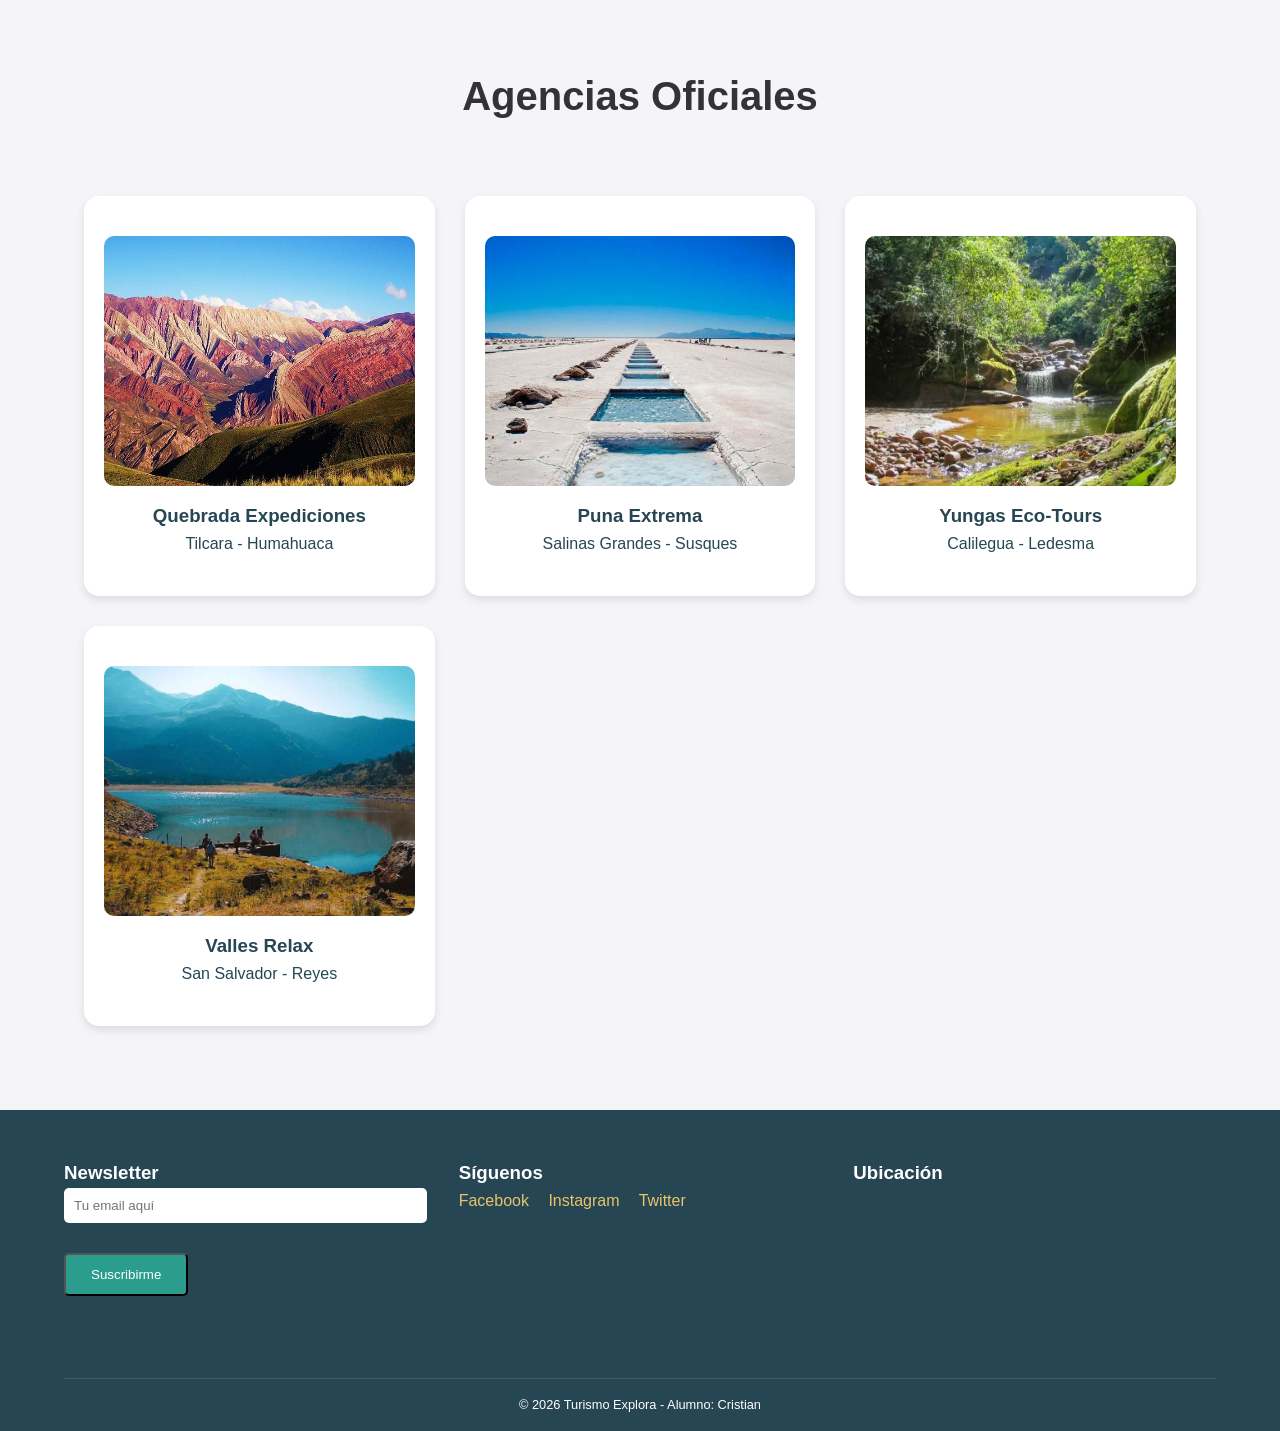
==== agencias.html @ 14d875d4 "se completo el punto 3" ====
<!DOCTYPE html>
<html lang="en">

<head>
    <meta charset="UTF-8">
    <meta name="viewport" content="width=device-width, initial-scale=1.0">
    <title>Agencias</title>
    <link rel="stylesheet" href="css/estilos.css">
</head>

<body>
    <main class="container">
        <h1 class="section-title">Agencias Oficiales</h1>
        <div class="agencias-grid">
            <div class="flip-card">
                <div class="flip-card-inner">
                    <div class="flip-card-front">
                        <img src="images/hornocal.jpg"
                            alt="Agencia Quebrada">
                        <h3>Quebrada Expediciones</h3>
                        <p>Tilcara - Humahuaca</p>
                    </div>
                    <div class="flip-card-back">
                        <h3>Más Información</h3>
                        <p>Expertos en trekking al Hornocal y caravanas de llamas en Tilcara.</p>
                        <div class="rating">
                            <input type="radio" id="star5-1" name="rating1" value="5"><label for="star5-1">★</label>
                            <input type="radio" id="star4-1" name="rating1" value="4"><label for="star4-1">★</label>
                            <input type="radio" id="star3-1" name="rating1" value="3"><label for="star3-1">★</label>
                            <input type="radio" id="star2-1" name="rating1" value="2"><label for="star2-1">★</label>
                            <input type="radio" id="star1-1" name="rating1" value="1"><label for="star1-1">★</label>
                        </div>
                        <button class="btn-primary">Reservar Ahora</button>
                    </div>
                </div>
            </div>

            <div class="flip-card">
                <div class="flip-card-inner">
                    <div class="flip-card-front">
                        <img src="images/salinas.webp"
                            alt="Agencia Puna">
                        <h3>Puna Extrema</h3>
                        <p>Salinas Grandes - Susques</p>
                    </div>
                    <div class="flip-card-back">
                        <h3>Más Información</h3>
                        <p>Travesías 4x4 por las Salinas y Safaris fotográficos en Casabindo.</p>
                        <div class="rating">
                            <input type="radio" id="star5-2" name="rating2" value="5"><label for="star5-2">★</label>
                            <input type="radio" id="star4-2" name="rating2" value="4"><label for="star4-2">★</label>
                            <input type="radio" id="star3-2" name="rating2" value="3"><label for="star3-2">★</label>
                            <input type="radio" id="star2-2" name="rating2" value="2"><label for="star2-2">★</label>
                            <input type="radio" id="star1-2" name="rating2" value="1"><label for="star1-2">★</label>
                        </div>
                        <button class="btn-primary">Reservar Ahora</button>
                    </div>
                </div>
            </div>

            <div class="flip-card">
                <div class="flip-card-inner">
                    <div class="flip-card-front">
                        <img src="images/parque-nacional-calilegua.webp"
                            alt="Agencia Yungas">
                        <h3>Yungas Eco-Tours</h3>
                        <p>Calilegua - Ledesma</p>
                    </div>
                    <div class="flip-card-back">
                        <h3>Más Información</h3>
                        <p>Observación de aves y trekking a las Termas del Jordán.</p>
                        <div class="rating">
                            <input type="radio" id="star5-3" name="rating3" value="5"><label for="star5-3">★</label>
                            <input type="radio" id="star4-3" name="rating3" value="4"><label for="star4-3">★</label>
                            <input type="radio" id="star3-3" name="rating3" value="3"><label for="star3-3">★</label>
                            <input type="radio" id="star2-3" name="rating3" value="2"><label for="star2-3">★</label>
                            <input type="radio" id="star1-3" name="rating3" value="1"><label for="star1-3">★</label>
                        </div>
                        <button class="btn-primary">Reservar Ahora</button>
                    </div>
                </div>
            </div>

            <div class="flip-card">
                <div class="flip-card-inner">
                    <div class="flip-card-front">
                        <img src="images/yala.jpg"
                            alt="Agencia Valles">
                        <h3>Valles Relax</h3>
                        <p>San Salvador - Reyes</p>
                    </div>
                    <div class="flip-card-back">
                        <h3>Más Información</h3>
                        <p>Circuitos de spa en Termas de Reyes y cabalgatas por los diques.</p>
                        <div class="rating">
                            <input type="radio" id="star5-4" name="rating4" value="5"><label for="star5-4">★</label>
                            <input type="radio" id="star4-4" name="rating4" value="4"><label for="star4-4">★</label>
                            <input type="radio" id="star3-4" name="rating4" value="3"><label for="star3-4">★</label>
                            <input type="radio" id="star2-4" name="rating4" value="2"><label for="star2-4">★</label>
                            <input type="radio" id="star1-4" name="rating4" value="1"><label for="star1-4">★</label>
                        </div>
                        <button class="btn-primary">Reservar Ahora</button>
                    </div>
                </div>
            </div>
        </div>
    </main>
    <footer class="main-footer">
        <div class="footer-container">
            <div class="footer-section">
                <h3>Newsletter</h3>
                <form class="newsletter-form">
                    <input type="email" placeholder="Tu email aquí" required>
                    <button type="submit" class="btn-primary">Suscribirme</button>
                </form>
            </div>

            <div class="footer-section">
                <h3>Síguenos</h3>
                <div class="social-links">
                    <a href="https://www.facebook.com/">Facebook</a>
                    <a href="https://www.instagram.com/">Instagram</a>
                    <a href="https://x.com/?lang=es">Twitter</a>
                </div>
            </div>

            <div class="footer-section">
                <h3>Ubicación</h3>
                <iframe width="100%" height="150" frameborder="0" scrolling="no" marginheight="0" marginwidth="0"
                    src="https://www.openstreetmap.org/export/embed.html?bbox=-65.31%2C-24.19%2C-65.29%2C-24.17&amp;layer=mapnik"></iframe>
            </div>
        </div>
        <div class="footer-bottom">
            <p>© 2026 Turismo Explora - Alumno: Cristian</p>
        </div>
    </footer>
</body>

</html>
---- css/estilos.css ----
/* 1. VARIABLES Y CONFIGURACIÓN BASE */
:root {
    --primary-color: #2a9d8f;
    --secondary-color: #264653;
    --accent-color: #e9c46a;
    --text-color: #333;
    --bg-color: #f4f4f9;
    --white: #ffffff;
    --transition: all 0.3s ease;
}

* {
    margin: 0;
    padding: 0;
    box-sizing: border-box;
}

body {
    font-family: 'Segoe UI', Tahoma, Geneva, Verdana, sans-serif;
    background-color: var(--bg-color);
    color: var(--text-color);
    line-height: 1.6;
    overflow-x: hidden;
}

/* 2. HEADER Y MEGA-MENÚ */
header {
    background-color: var(--secondary-color);
    padding: 1rem 5%;
    position: sticky;
    top: 0;
    z-index: 1000;
}

.navbar {
    display: flex;
    justify-content: space-between;
    align-items: center;
}

.logo h1 { color: var(--white); }
.logo span { color: var(--primary-color); }

.nav-links {
    display: flex;
    list-style: none;
}

.nav-links > li {
    padding: 1rem;
    position: relative;
}

.nav-links a {
    color: var(--white);
    text-decoration: none;
    font-weight: 500;
    transition: var(--transition);
}

/* Lógica del Mega-menú */
.megamenu {
    position: absolute;
    top: 100%;
    left: 50%;
    transform: translateX(-50%) translateY(20px);
    background: var(--white);
    display: grid;
    grid-template-columns: repeat(3, 200px);
    gap: 20px;
    padding: 20px;
    box-shadow: 0 10px 20px rgba(0,0,0,0.1);
    opacity: 0;
    visibility: hidden;
    transition: var(--transition);
    border-radius: 8px;
}

.has-megamenu:hover .megamenu {
    opacity: 1;
    visibility: visible;
    transform: translateX(-50%) translateY(0);
}

.menu-column h3 { color: var(--primary-color); margin-bottom: 10px; }
.menu-column ul { list-style: none; }
.menu-column a { color: var(--text-color); font-size: 0.9rem; }

/* 3. HERO SECTION */
.hero {
    position: relative;
    width: 100%;
    height: 80vh; 
    display: flex;
    align-items: center;
    justify-content: center;
    overflow: hidden;
}

.hero-video-container {
    position: absolute;
    top: 0;
    left: 0;
    width: 100%;
    height: 100%;
    z-index: -1;
    pointer-events: none;
}

.hero-video-container iframe {
    width: 100vw;
    height: 56.25vw; /* Relación 16:9 */
    min-height: 100vh;
    min-width: 177.77vh;
    position: absolute;
    top: 50%;
    left: 50%;
    transform: translate(-50%, -50%);
}

.hero-overlay {
    text-align: center;
    color: var(--white);
    background: rgba(0, 0, 0, 0.5);
    padding: 3rem;
    border-radius: 15px;
    backdrop-filter: blur(5px);
}

.animate-text {
    font-size: 3rem;
    animation: fadeInDown 1.5s ease;
}

@keyframes fadeInDown {
    from { opacity: 0; transform: translateY(-30px); }
    to { opacity: 1; transform: translateY(0); }
}

/* Botones */
.btn-primary {
    display: inline-block;
    background: var(--primary-color);
    color: white;
    padding: 12px 25px;
    text-decoration: none;
    border-radius: 5px;
    margin-top: 20px;
    transition: var(--transition);
}

.btn-primary:hover { background: #238b7f; transform: scale(1.05); }

/* 4. DESTINOS (CARDS) */
.container { padding: 4rem 5%; }
.section-title { text-align: center; margin-bottom: 3rem; font-size: 2.5rem; }

.destinos-grid {
    display: grid;
    grid-template-columns: repeat(auto-fit, minmax(300px, 1fr));
    gap: 2rem;
}

.card {
    position: relative;
    border-radius: 15px;
    overflow: hidden;
    height: 400px;
    transition: var(--transition);
}

.card img {
    width: 100%;
    height: 100%;
    object-fit: cover;
    transition: transform 0.5s ease;
}

.card-info {
    position: absolute;
    bottom: 0;
    left: 0;
    width: 100%;
    padding: 2rem;
    background: linear-gradient(transparent, rgba(0,0,0,0.8));
    color: white;
    transform: translateY(50px);
    transition: var(--transition);
}

.card:hover img { transform: scale(1.1); }
.card:hover .card-info { transform: translateY(0); }

/* 5. CONTADOR ANIMADO */
.stats {
    background: var(--secondary-color);
    color: white;
    padding: 4rem;
    text-align: center;
}

.counter-anim::after {
    content: "0";
    font-size: 4rem;
    font-weight: bold;
    color: var(--accent-color);
    animation: count 3s forwards steps(5);
}

@keyframes count {
    0% { content: "100"; }
    25% { content: "200"; }
    50% { content: "300"; }
    75% { content: "400"; }
    100% { content: "500"; }
}

/* 6. TESTIMONIOS (CARRUSEL CSS) - ACTUALIZADO A 3 SLIDES */
.testimonials { background: #f0f0f0; padding: 6rem 5%; text-align: center; }

.carousel {
    max-width: 800px;
    margin: auto;
    overflow: hidden;
    position: relative;
}

.slides {
    display: flex;
    transition: transform 0.5s cubic-bezier(0.4, 0, 0.2, 1); /* Transición más fluida */
}

.slide { 
    min-width: 100%; 
    padding: 2rem; 
}

/* Lógica de movimiento: saltos de 100% */
#slide1:checked ~ .slides { transform: translateX(0); }
#slide2:checked ~ .slides { transform: translateX(-100%); }
#slide3:checked ~ .slides { transform: translateX(-200%); } 

.carousel input { display: none; }

.controls { margin-top: 20px; }
.controls label {
    display: inline-block;
    width: 12px;
    height: 12px;
    background: #bbb;
    border-radius: 50%;
    margin: 0 8px;
    cursor: pointer;
    transition: var(--transition);
}

/* Indicador de qué slide está activo */
#slide1:checked ~ .controls label:nth-child(1),
#slide2:checked ~ .controls label:nth-child(2),
#slide3:checked ~ .controls label:nth-child(3) {
    background: var(--primary-color);
    transform: scale(1.2); 
}

/* 7. FOOTER */
.main-footer {
    background: var(--secondary-color);
    color: white;
    padding: 3rem 5% 1rem;
}

.footer-container {
    display: grid;
    grid-template-columns: repeat(auto-fit, minmax(200px, 1fr));
    gap: 2rem;
}

.newsletter-form input {
    width: 100%;
    padding: 10px;
    margin-bottom: 10px;
    border-radius: 5px;
    border: none;
}

.social-links a {
    color: var(--accent-color);
    margin-right: 15px;
    text-decoration: none;
}

.footer-bottom {
    text-align: center;
    margin-top: 2rem;
    padding-top: 1rem;
    border-top: 1px solid rgba(255,255,255,0.1);
    font-size: 0.8rem;
}


/* --- PUNTO 2: PÁGINA DE DESTINOS (JUJUY) --- */

/* Filtros con :checked */
.filter-system input[type="radio"] {
    display: none; /* Escondemos los radios */
}

.filter-labels {
    display: flex;
    justify-content: center;
    gap: 1rem;
    margin-bottom: 3rem;
    flex-wrap: wrap;
}

.filter-labels label {
    padding: 10px 25px;
    background: #e0e0e0;
    border-radius: 50px;
    cursor: pointer;
    font-weight: 600;
    transition: var(--transition);
    color: var(--secondary-color);
}

/* Estado activo de los filtros */
#todos:checked ~ .filter-labels label[for="todos"],
#quebrada:checked ~ .filter-labels label[for="quebrada"],
#puna:checked ~ .filter-labels label[for="puna"],
#yungas:checked ~ .filter-labels label[for="yungas"] {
    background: var(--primary-color);
    color: white;
    box-shadow: 0 4px 10px rgba(42, 157, 143, 0.3);
}

/* Lógica de filtrado de las cards */
#quebrada:checked ~ .masonry-grid .dest-card:not(.quebrada),
#puna:checked ~ .masonry-grid .dest-card:not(.puna),
#yungas:checked ~ .masonry-grid .dest-card:not(.yungas) {
    display: none;
}

/* Galería Masonry con CSS Grid */
.masonry-grid {
    display: grid;
    grid-template-columns: repeat(auto-fill, minmax(280px, 1fr));
    grid-auto-rows: 250px; /* Altura base */
    gap: 20px;
    grid-auto-flow: dense; /* Importante para que no queden huecos */
}

.dest-card {
    position: relative;
    border-radius: 15px;
    overflow: hidden;
    background: #000;
}

/* Clase para que algunas imágenes sean más altas (Masonry) */
.dest-card.tall {
    grid-row: span 2;
}

.dest-card img {
    width: 100%;
    height: 100%;
    object-fit: cover;
    display: block;
    transition: transform 0.6s ease;
}

/* Overlay con efectos de zoom y hover */
.dest-overlay {
    position: absolute;
    inset: 0;
    background: rgba(38, 70, 83, 0.7); /* Color secundario con transparencia */
    display: flex;
    flex-direction: column;
    justify-content: center;
    align-items: center;
    color: white;
    opacity: 0;
    transition: var(--transition);
    text-align: center;
    padding: 1rem;
}

.dest-card:hover .dest-overlay {
    opacity: 1;
}

.dest-card:hover img {
    transform: scale(1.15); /* Efecto Zoom solicitado */
}

.dest-overlay h3 {
    font-size: 1.5rem;
    transform: translateY(20px);
    transition: var(--transition);
}

.dest-card:hover .dest-overlay h3 {
    transform: translateY(0);
}



/* --- TABLA RESPONSIVA --- */
.price-section {
    margin-top: 5rem;
    padding-bottom: 5rem;
}

.table-wrapper {
    overflow-x: auto; /* Scroll para celulares */
    border-radius: 15px;
    box-shadow: 0 10px 30px rgba(0,0,0,0.1);
}

.responsive-table {
    width: 100%;
    border-collapse: collapse;
    background: white;
}

.responsive-table th {
    background: var(--secondary-color);
    color: white;
    padding: 20px;
    text-align: left;
}

.responsive-table td {
    padding: 15px 20px;
    border-bottom: 1px solid #eee;
}

.responsive-table tbody tr:hover {
    background-color: #f9f9f9;
    color: var(--primary-color);
}

/* Ajuste móvil para la tabla */
@media (max-width: 600px) {
    .responsive-table th, .responsive-table td {
        padding: 10px;
        font-size: 0.85rem;
    }
}

/* --- PUNTO 3: PÁGINA DE AGENCIAS (FLIP CARDS) --- */

.agencias-grid {
    display: grid;
    grid-template-columns: repeat(auto-fit, minmax(300px, 1fr));
    gap: 30px;
    padding: 20px;
}

/* Contenedor principal de la card */
.flip-card {
    background-color: transparent;
    width: 100%;
    height: 400px;
    perspective: 1000px; /* Necesario para el efecto 3D */
}

/* Contenedor de las caras */
.flip-card-inner {
    position: relative;
    width: 100%;
    height: 100%;
    text-align: center;
    transition: transform 0.8s;
    transform-style: preserve-3d; /* Permite que los hijos vivan en el espacio 3D */
}

/* Efecto al pasar el mouse */
.flip-card:hover .flip-card-inner {
    transform: rotateY(180deg);
}

/* Estilo común para ambas caras */
.flip-card-front, .flip-card-back {
    position: absolute;
    width: 100%;
    height: 100%;
    -webkit-backface-visibility: hidden; /* Oculta la cara de atrás cuando se gira */
    backface-visibility: hidden;
    border-radius: 15px;
    display: flex;
    flex-direction: column;
    justify-content: center;
    align-items: center;
    padding: 20px;
    box-shadow: 0 4px 8px rgba(0,0,0,0.1);
}

/* Cara de adelante */
.flip-card-front {
    background-color: var(--white);
    color: var(--secondary-color);
}

.flip-card-front img {
    width: 100%;
    height: 250px;
    object-fit: cover;
    border-radius: 10px;
    margin-bottom: 15px;
}

/* Cara de atrás (ya rotada 180 grados) */
.flip-card-back {
    background-color: var(--secondary-color);
    color: white;
    transform: rotateY(180deg);
}

/* --- SISTEMA DE RATING (STARS) --- */
.rating {
    display: flex;
    flex-direction: row-reverse; /* Truco para que las estrellas se pinten de izq a der */
    justify-content: center;
    margin: 20px 0;
}

.rating input { display: none; }

.rating label {
    font-size: 2rem;
    color: #ccc;
    cursor: pointer;
    transition: var(--transition);
}

/* Efecto al pasar el mouse y al seleccionar */
.rating label:hover,
.rating label:hover ~ label,
.rating input:checked ~ label {
    color: var(--accent-color);
    text-shadow: 0 0 10px var(--accent-color);
    transform: scale(1.2);
}

/* Animación cuando haces clic */
.rating label:active {
    transform: scale(0.9);
}
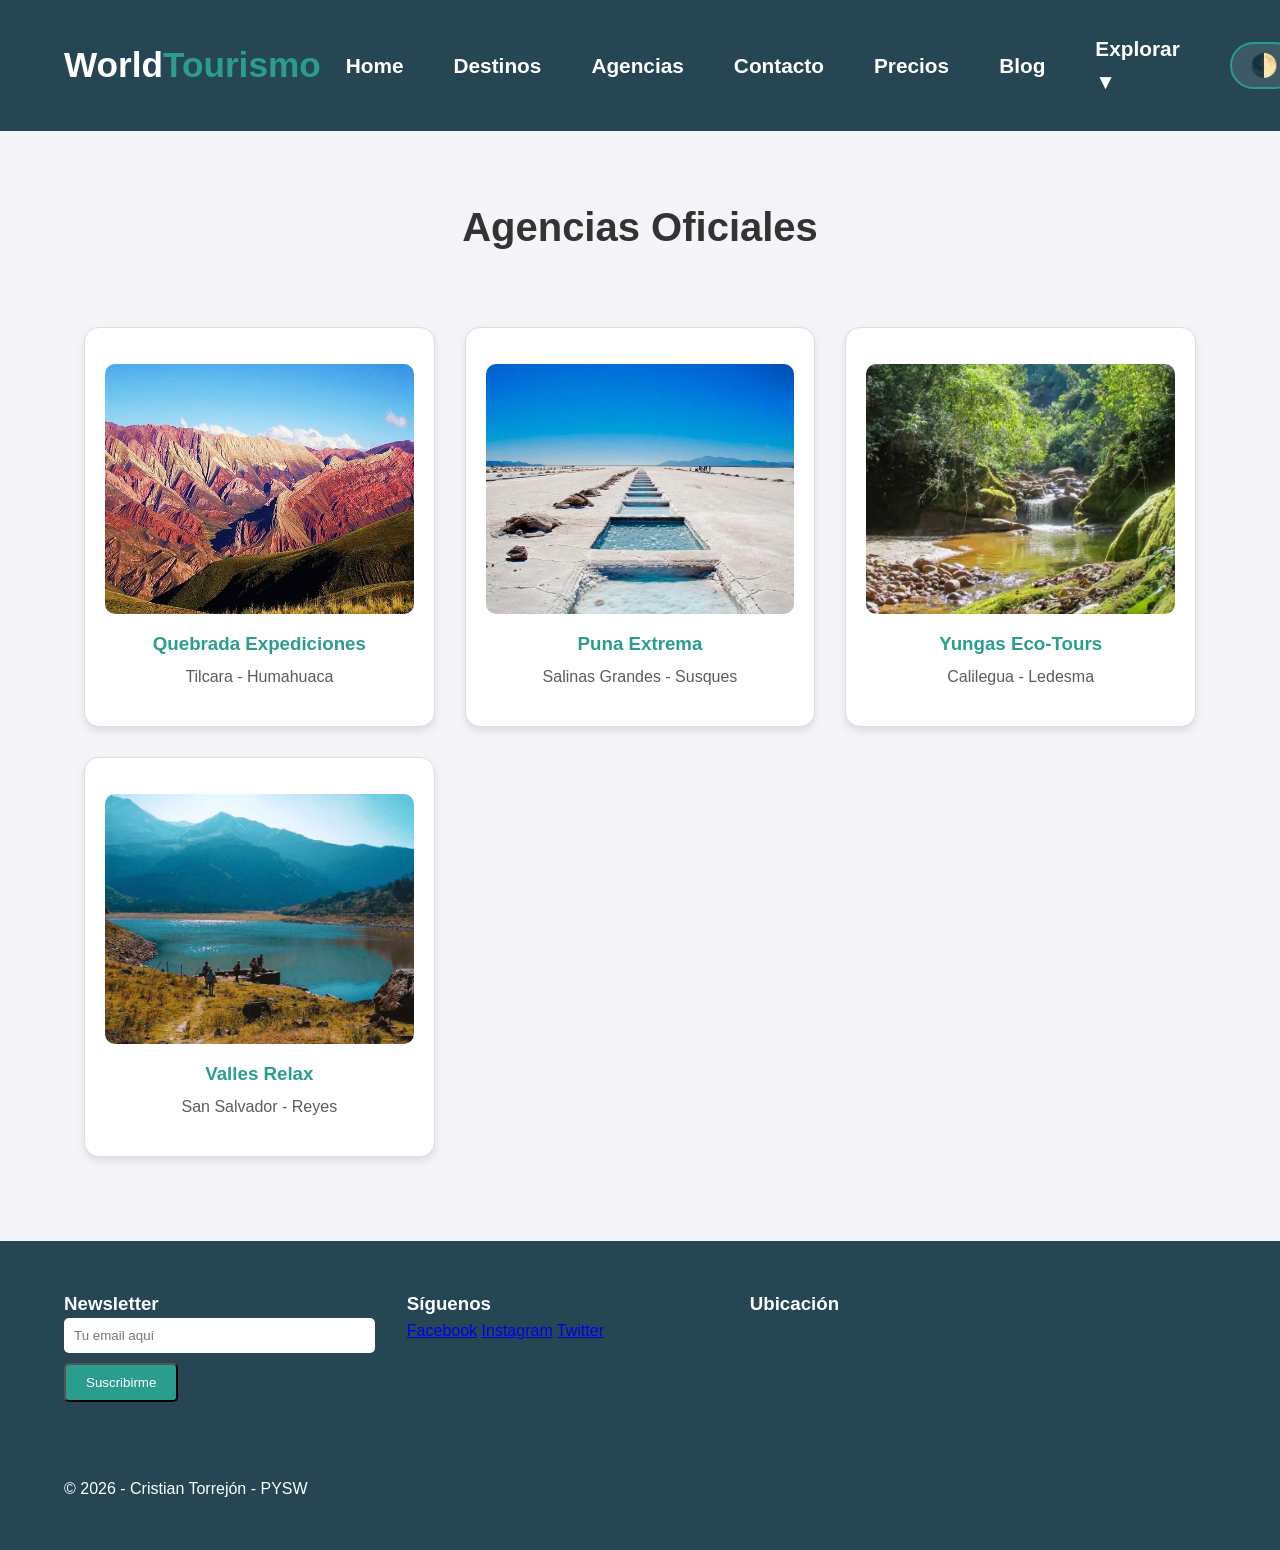
==== commit 7aac768d: "Se configuro el dark mode y corrigieron errores" ====
--- a/agencias.html
+++ b/agencias.html
@@ -9,14 +9,54 @@
 </head>
 
 <body>
+    <header>
+        <nav class="navbar">
+            <div class="logo">
+                <h1>World<span>Tourismo</span></h1>
+            </div>
+
+            <ul class="nav-links">
+                <li><a href="home.html">Home</a></li>
+                <li><a href="destinos.html">Destinos</a></li>
+                <li><a href="agencias.html">Agencias</a></li>
+                <li><a href="contacto.html">Contacto</a></li>
+                <li><a href="precios.html">Precios</a></li>
+                <li><a href="blog.html">Blog</a></li>
+
+                <li class="has-megamenu">
+                    <a href="#">Explorar ▼</a>
+                    <div class="megamenu">
+                        <div class="menu-column">
+                            <h3>Regiones</h3>
+                            <ul>
+                                <li><a href="#">Quebrada</a></li>
+                                <li><a href="#">Puna</a></li>
+                                <li><a href="#">Yungas</a></li>
+                            </ul>
+                        </div>
+                        <div class="menu-column">
+                            <h3>Actividades</h3>
+                            <ul>
+                                <li><a href="#">Trekking</a></li>
+                                <li><a href="#">Gastronomía</a></li>
+                                <li><a href="#">Fotografía</a></li>
+                            </ul>
+                        </div>
+                    </div>
+                </li>
+                <li>
+                    <button id="theme-toggle" title="Cambiar modo de luz">🌓</button>
+                </li>
+            </ul>
+        </nav>
+    </header>
     <main class="container">
         <h1 class="section-title">Agencias Oficiales</h1>
         <div class="agencias-grid">
             <div class="flip-card">
                 <div class="flip-card-inner">
                     <div class="flip-card-front">
-                        <img src="images/hornocal.jpg"
-                            alt="Agencia Quebrada">
+                        <img src="images/hornocal.jpg" alt="Agencia Quebrada">
                         <h3>Quebrada Expediciones</h3>
                         <p>Tilcara - Humahuaca</p>
                     </div>
@@ -38,8 +78,7 @@
             <div class="flip-card">
                 <div class="flip-card-inner">
                     <div class="flip-card-front">
-                        <img src="images/salinas.webp"
-                            alt="Agencia Puna">
+                        <img src="images/salinas.webp" alt="Agencia Puna">
                         <h3>Puna Extrema</h3>
                         <p>Salinas Grandes - Susques</p>
                     </div>
@@ -61,8 +100,7 @@
             <div class="flip-card">
                 <div class="flip-card-inner">
                     <div class="flip-card-front">
-                        <img src="images/parque-nacional-calilegua.webp"
-                            alt="Agencia Yungas">
+                        <img src="images/parque-nacional-calilegua.webp" alt="Agencia Yungas">
                         <h3>Yungas Eco-Tours</h3>
                         <p>Calilegua - Ledesma</p>
                     </div>
@@ -84,8 +122,7 @@
             <div class="flip-card">
                 <div class="flip-card-inner">
                     <div class="flip-card-front">
-                        <img src="images/yala.jpg"
-                            alt="Agencia Valles">
+                        <img src="images/yala.jpg" alt="Agencia Valles">
                         <h3>Valles Relax</h3>
                         <p>San Salvador - Reyes</p>
                     </div>
@@ -131,9 +168,9 @@
             </div>
         </div>
         <div class="footer-bottom">
-            <p>© 2026 Turismo Explora - Alumno: Cristian</p>
+            <p>© 2026 - Cristian Torrejón - PYSW</p>
         </div>
     </footer>
 </body>
-
+<script src="js/script.js"></script>
 </html>
--- a/css/estilos.css
+++ b/css/estilos.css
@@ -1,4 +1,4 @@
-/* 1. VARIABLES Y CONFIGURACIÓN BASE */
+/* --- 1. CONFIGURACIÓN BASE Y DARK MODE --- */
 :root {
     --primary-color: #2a9d8f;
     --secondary-color: #264653;
@@ -7,29 +7,36 @@
     --bg-color: #f4f4f9;
     --white: #ffffff;
     --transition: all 0.3s ease;
-}
-
-* {
-    margin: 0;
-    padding: 0;
-    box-sizing: border-box;
-}
+    --border-color: #dddddd;
+}
+
+[data-theme="dark"] {
+    --bg-color: #121212;
+    --text-color: #e0e0e0;
+    --white: #1e1e1e; 
+    --secondary-color: #0d1b1e;
+    --border-color: #333333;
+}
+
+* { margin: 0; padding: 0; box-sizing: border-box; }
 
 body {
     font-family: 'Segoe UI', Tahoma, Geneva, Verdana, sans-serif;
     background-color: var(--bg-color);
     color: var(--text-color);
     line-height: 1.6;
-    overflow-x: hidden;
-}
-
-/* 2. HEADER Y MEGA-MENÚ */
+    transition: background-color 0.3s, color 0.3s;
+}
+
+/* --- 2. HEADER Y NAVBAR --- */
 header {
     background-color: var(--secondary-color);
-    padding: 1rem 5%;
+    /* Aumentamos el padding para hacerlo más "largo" hacia abajo */
+    padding: 2rem 5%; 
     position: sticky;
     top: 0;
     z-index: 1000;
+    transition: var(--transition);
 }
 
 .navbar {
@@ -38,59 +45,115 @@
     align-items: center;
 }
 
-.logo h1 { color: var(--white); }
+.logo h1 { 
+    /* Logo más grande */
+    font-size: 2.2rem; 
+    color: white; 
+}
 .logo span { color: var(--primary-color); }
 
 .nav-links {
     display: flex;
     list-style: none;
-}
-
-.nav-links > li {
-    padding: 1rem;
-    position: relative;
+    align-items: center;
+}
+
+.nav-links li { 
+    /* Más separación entre los ítems */
+    padding: 0 25px; 
 }
 
 .nav-links a {
-    color: var(--white);
+    color: white;
     text-decoration: none;
-    font-weight: 500;
+    font-weight: 600; /* Un poco más de grosor */
+    /* Letras más grandes */
+    font-size: 1.3rem; 
     transition: var(--transition);
 }
 
-/* Lógica del Mega-menú */
+/* --- LÓGICA DEL MEGA-MENÚ --- */
+.has-megamenu {
+    position: relative; /* Para que el menú se posicione respecto al link */
+}
+
 .megamenu {
     position: absolute;
     top: 100%;
     left: 50%;
-    transform: translateX(-50%) translateY(20px);
-    background: var(--white);
+    transform: translateX(-50%) translateY(20px); /* Empieza un poco más abajo */
+    background-color: var(--white); /* Cambia con el Dark Mode */
     display: grid;
-    grid-template-columns: repeat(3, 200px);
+    grid-template-columns: repeat(2, 180px); /* Dos columnas */
     gap: 20px;
     padding: 20px;
-    box-shadow: 0 10px 20px rgba(0,0,0,0.1);
+    box-shadow: 0 10px 25px rgba(0,0,0,0.2);
+    border-radius: 12px;
+    border: 1px solid var(--border-color);
+    
+    /* Efecto de ocultar/mostrar */
     opacity: 0;
     visibility: hidden;
-    transition: var(--transition);
-    border-radius: 8px;
-}
-
+    transition: all 0.3s ease;
+    z-index: 1001;
+}
+
+/* Mostrar al pasar el mouse por el LI padre */
 .has-megamenu:hover .megamenu {
     opacity: 1;
     visibility: visible;
     transform: translateX(-50%) translateY(0);
 }
 
-.menu-column h3 { color: var(--primary-color); margin-bottom: 10px; }
-.menu-column ul { list-style: none; }
-.menu-column a { color: var(--text-color); font-size: 0.9rem; }
-
-/* 3. HERO SECTION */
+/* Estilos de las columnas internas */
+.menu-column h3 {
+    color: var(--primary-color);
+    font-size: 1rem;
+    margin-bottom: 10px;
+    border-bottom: 1px solid var(--border-color);
+    padding-bottom: 5px;
+}
+
+.menu-column ul {
+    list-style: none;
+}
+
+.menu-column ul li {
+    padding: 5px 0 !important; /* Quitamos el padding lateral del navbar */
+}
+
+.menu-column a {
+    color: var(--text-color) !important; /* Usamos la variable de texto */
+    font-size: 1rem !important;
+    font-weight: 400 !important;
+}
+
+.menu-column a:hover {
+    color: var(--primary-color) !important;
+    padding-left: 5px; /* Pequeña animación al hover */
+}
+
+/* El botón también debe crecer un poco para no quedar pequeño */
+#theme-toggle {
+    background: rgba(255,255,255,0.1);
+    border: 2px solid var(--primary-color);
+    color: white;
+    cursor: pointer;
+    padding: 8px 18px; 
+    border-radius: 25px;
+    font-size: 1.4rem;
+    transition: var(--transition);
+}
+
+#theme-toggle:hover {
+    background: var(--primary-color);
+    transform: scale(1.1);
+}
+
+/* --- 3. HERO SECTION (VIDEO FULL SCREEN) --- */
 .hero {
     position: relative;
-    width: 100%;
-    height: 80vh; 
+    height: 80vh;
     display: flex;
     align-items: center;
     justify-content: center;
@@ -99,65 +162,40 @@
 
 .hero-video-container {
     position: absolute;
-    top: 0;
-    left: 0;
-    width: 100%;
-    height: 100%;
+    top: 0; left: 0;
+    width: 100%; height: 100%;
     z-index: -1;
-    pointer-events: none;
 }
 
 .hero-video-container iframe {
     width: 100vw;
-    height: 56.25vw; /* Relación 16:9 */
+    height: 56.25vw; /* 16:9 ratio */
     min-height: 100vh;
     min-width: 177.77vh;
     position: absolute;
-    top: 50%;
-    left: 50%;
-    transform: translate(-50%, -50%);
+    top: 50%; left: 50%;
+    transform: translate(-50%, -50%) scale(1.3); /* Evita bordes negros */
+    pointer-events: none;
 }
 
 .hero-overlay {
     text-align: center;
-    color: var(--white);
+    color: white;
     background: rgba(0, 0, 0, 0.5);
     padding: 3rem;
     border-radius: 15px;
     backdrop-filter: blur(5px);
 }
 
-.animate-text {
-    font-size: 3rem;
-    animation: fadeInDown 1.5s ease;
-}
-
-@keyframes fadeInDown {
-    from { opacity: 0; transform: translateY(-30px); }
-    to { opacity: 1; transform: translateY(0); }
-}
-
-/* Botones */
-.btn-primary {
-    display: inline-block;
-    background: var(--primary-color);
-    color: white;
-    padding: 12px 25px;
-    text-decoration: none;
-    border-radius: 5px;
-    margin-top: 20px;
-    transition: var(--transition);
-}
-
-.btn-primary:hover { background: #238b7f; transform: scale(1.05); }
-
-/* 4. DESTINOS (CARDS) */
+.animate-text { font-size: 3rem; margin-bottom: 10px; }
+
+/* --- 4. DESTINOS GRID (3 COLUMNAS) --- */
 .container { padding: 4rem 5%; }
-.section-title { text-align: center; margin-bottom: 3rem; font-size: 2.5rem; }
+.section-title { text-align: center; margin-bottom: 3rem; font-size: 2.5rem; color: var(--text-color); }
 
 .destinos-grid {
     display: grid;
-    grid-template-columns: repeat(auto-fit, minmax(300px, 1fr));
+    grid-template-columns: repeat(3, 1fr);
     gap: 2rem;
 }
 
@@ -166,135 +204,88 @@
     border-radius: 15px;
     overflow: hidden;
     height: 400px;
-    transition: var(--transition);
-}
-
-.card img {
-    width: 100%;
-    height: 100%;
-    object-fit: cover;
-    transition: transform 0.5s ease;
-}
+    background: var(--white);
+    border: 1px solid var(--border-color);
+}
+
+.card img { width: 100%; height: 100%; object-fit: cover; transition: 0.5s; }
+.card:hover img { transform: scale(1.1); }
 
 .card-info {
     position: absolute;
-    bottom: 0;
-    left: 0;
-    width: 100%;
-    padding: 2rem;
+    bottom: 0; width: 100%;
+    padding: 1.5rem;
     background: linear-gradient(transparent, rgba(0,0,0,0.8));
     color: white;
-    transform: translateY(50px);
-    transition: var(--transition);
-}
-
-.card:hover img { transform: scale(1.1); }
-.card:hover .card-info { transform: translateY(0); }
-
-/* 5. CONTADOR ANIMADO */
+}
+
+/* --- 5. STATS --- */
 .stats {
     background: var(--secondary-color);
     color: white;
-    padding: 4rem;
+    padding: 3rem;
     text-align: center;
 }
 
 .counter-anim::after {
-    content: "0";
-    font-size: 4rem;
+    content: "500";
+    font-size: 3rem;
     font-weight: bold;
     color: var(--accent-color);
-    animation: count 3s forwards steps(5);
-}
-
-@keyframes count {
-    0% { content: "100"; }
-    25% { content: "200"; }
-    50% { content: "300"; }
-    75% { content: "400"; }
-    100% { content: "500"; }
-}
-
-/* 6. TESTIMONIOS (CARRUSEL CSS) - ACTUALIZADO A 3 SLIDES */
-.testimonials { background: #f0f0f0; padding: 6rem 5%; text-align: center; }
-
-.carousel {
-    max-width: 800px;
-    margin: auto;
-    overflow: hidden;
-    position: relative;
-}
-
-.slides {
-    display: flex;
-    transition: transform 0.5s cubic-bezier(0.4, 0, 0.2, 1); /* Transición más fluida */
-}
-
-.slide { 
-    min-width: 100%; 
-    padding: 2rem; 
-}
-
-/* Lógica de movimiento: saltos de 100% */
+}
+
+/* --- 6. TESTIMONIOS --- */
+.testimonials {
+    background: var(--white);
+    padding: 4rem 5%;
+    text-align: center;
+}
+
+.carousel { max-width: 800px; margin: auto; overflow: hidden; position: relative; }
+.slides { display: flex; transition: transform 0.5s ease; }
+.slide { min-width: 100%; padding: 20px; }
+.slide p { font-size: 1.2rem; font-style: italic; color: var(--text-color); }
+
+.carousel input { display: none; }
 #slide1:checked ~ .slides { transform: translateX(0); }
 #slide2:checked ~ .slides { transform: translateX(-100%); }
-#slide3:checked ~ .slides { transform: translateX(-200%); } 
-
-.carousel input { display: none; }
-
-.controls { margin-top: 20px; }
+#slide3:checked ~ .slides { transform: translateX(-200%); }
+
 .controls label {
     display: inline-block;
-    width: 12px;
-    height: 12px;
+    width: 12px; height: 12px;
     background: #bbb;
     border-radius: 50%;
-    margin: 0 8px;
+    margin: 10px 5px;
     cursor: pointer;
-    transition: var(--transition);
-}
-
-/* Indicador de qué slide está activo */
+}
+
 #slide1:checked ~ .controls label:nth-child(1),
 #slide2:checked ~ .controls label:nth-child(2),
-#slide3:checked ~ .controls label:nth-child(3) {
-    background: var(--primary-color);
-    transform: scale(1.2); 
-}
-
-/* 7. FOOTER */
-.main-footer {
-    background: var(--secondary-color);
-    color: white;
-    padding: 3rem 5% 1rem;
-}
-
-.footer-container {
-    display: grid;
-    grid-template-columns: repeat(auto-fit, minmax(200px, 1fr));
-    gap: 2rem;
-}
+#slide3:checked ~ .controls label:nth-child(3) { background: var(--primary-color); }
+
+/* --- 7. FOOTER --- */
+.main-footer { background: var(--secondary-color); color: white; padding: 3rem 5%; }
+.footer-container { display: grid; grid-template-columns: 1fr 1fr 1.5fr; gap: 2rem; }
 
 .newsletter-form input {
-    width: 100%;
-    padding: 10px;
-    margin-bottom: 10px;
-    border-radius: 5px;
-    border: none;
-}
-
-.social-links a {
-    color: var(--accent-color);
-    margin-right: 15px;
-    text-decoration: none;
-}
-
-.footer-bottom {
-    text-align: center;
-    margin-top: 2rem;
-    padding-top: 1rem;
-    border-top: 1px solid rgba(255,255,255,0.1);
-    font-size: 0.8rem;
+    width: 100%; padding: 10px; margin-bottom: 10px;
+    border-radius: 5px; border: none; background: var(--white); color: var(--text-color);
+}
+
+.btn-primary {
+    background: var(--primary-color); color: white;
+    padding: 10px 20px; text-decoration: none; border-radius: 5px; display: inline-block;
+}
+
+/* --- RESPONSIVIDAD --- */
+@media (max-width: 992px) {
+    .destinos-grid { grid-template-columns: repeat(2, 1fr); }
+    .footer-container { grid-template-columns: 1fr; }
+}
+@media (max-width: 600px) {
+    .destinos-grid { grid-template-columns: 1fr; }
+    .animate-text { font-size: 2rem; }
 }
 
 
@@ -315,12 +306,12 @@
 
 .filter-labels label {
     padding: 10px 25px;
-    background: #e0e0e0;
+    background: var(--white);
     border-radius: 50px;
     cursor: pointer;
     font-weight: 600;
     transition: var(--transition);
-    color: var(--secondary-color);
+    color: var(--text-color);
 }
 
 /* Estado activo de los filtros */
@@ -415,12 +406,14 @@
     overflow-x: auto; /* Scroll para celulares */
     border-radius: 15px;
     box-shadow: 0 10px 30px rgba(0,0,0,0.1);
+    border: 1px solid var(--border-color);
 }
 
 .responsive-table {
     width: 100%;
     border-collapse: collapse;
-    background: white;
+    background: var(--white);
+    color: var(--text-color);
 }
 
 .responsive-table th {
@@ -436,7 +429,7 @@
 }
 
 .responsive-table tbody tr:hover {
-    background-color: #f9f9f9;
+    background-color: rgba(42, 157, 143, 0.1);
     color: var(--primary-color);
 }
 
@@ -499,7 +492,17 @@
 /* Cara de adelante */
 .flip-card-front {
     background-color: var(--white);
-    color: var(--secondary-color);
+    color: var(--text-color);
+    border: 1px solid var(--border-color);
+}
+
+.flip-card-front h3 {
+    color: var(--primary-color);
+    margin-bottom: 5px;
+}
+
+.flip-card-front p {
+    opacity: 0.8;
 }
 
 .flip-card-front img {
@@ -546,4 +549,487 @@
 /* Animación cuando haces clic */
 .rating label:active {
     transform: scale(0.9);
+}
+
+/* --- PUNTO 4: FORMULARIO DE CONTACTO (ESPECÍFICO) --- */
+
+/* Contenedor principal del formulario */
+.contact-wrapper {
+    max-width: 800px;
+    margin: 2rem auto;
+    background: #ffffff;
+    padding: 3rem;
+    border-radius: 15px;
+    box-shadow: 0 10px 30px rgba(0,0,0,0.1);
+}
+
+/* Grilla interna solo para el formulario de contacto */
+.contact-form .form-grid {
+    display: grid;
+    grid-template-columns: repeat(2, 1fr); 
+    gap: 20px;
+    margin-bottom: 20px;
+}
+
+/* Estilos de los grupos de input */
+.contact-form .form-group {
+    display: flex;
+    flex-direction: column;
+    gap: 8px;
+    text-align: left;
+}
+
+.contact-form label {
+    font-weight: 600;
+    color: var(--secondary-color);
+}
+
+/* Estilo de los campos del formulario de contacto */
+.contact-form input, 
+.contact-form textarea,
+.contact-form select {
+    padding: 12px 15px;
+    border: 2px solid #eee;
+    border-radius: 8px;
+    background-color: #f9f9f9;
+    transition: all 0.3s ease;
+    outline: none;
+    font-family: inherit;
+    width: 100%;
+}
+
+.contact-form input:focus, 
+.contact-form textarea:focus,
+.contact-form select:focus {
+    border-color: var(--primary-color);
+    background-color: #fff;
+    box-shadow: 0 0 10px rgba(42, 157, 143, 0.1);
+}
+
+/* Validación visual :valid e :invalid */
+.contact-form input:not(:placeholder-shown):invalid {
+    border-color: #e74c3c;
+}
+
+.contact-form input:not(:placeholder-shown):valid {
+    border-color: #2ecc71;
+}
+
+.contact-form .error-msg {
+    color: #e74c3c;
+    font-size: 0.8rem;
+    display: none;
+}
+
+.contact-form input:not(:placeholder-shown):invalid ~ .error-msg {
+    display: block;
+}
+
+/* Clase para que el mensaje y el select ocupen 2 columnas */
+.contact-form .full-width {
+    grid-column: span 2;
+}
+
+/* BOTÓN DE ENVÍO CON SPINNER */
+.btn-submit {
+    display: flex;
+    justify-content: center;
+    align-items: center;
+    position: relative; 
+    min-height: 55px;
+    width: 100%;
+    background-color: var(--primary-color);
+    color: white;
+    border: none;
+    border-radius: 8px;
+    font-size: 1.1rem;
+    font-weight: bold;
+    cursor: pointer;
+    overflow: hidden;
+    transition: all 0.3s ease;
+}
+
+.btn-submit:hover {
+    background-color: var(--secondary-color);
+}
+
+/* Efecto Spinner al hacer clic (:active) */
+.btn-submit:active .btn-text {
+    visibility: hidden;
+    opacity: 0;
+}
+
+.btn-submit:active .spinner {
+    display: block;
+}
+
+.spinner {
+    display: none; 
+    width: 26px;
+    height: 26px;
+    border: 4px solid rgba(255,255,255,0.2);
+    border-radius: 50%;
+    border-top-color: #ffffff;
+    animation: spin 0.8s linear infinite;
+    position: absolute;
+    top: 50%;
+    left: 50%;
+    transform: translate(-50%, -50%);
+}
+
+@keyframes spin {
+    from { transform: translate(-50%, -50%) rotate(0deg); }
+    to { transform: translate(-50%, -50%) rotate(360deg); }
+}
+
+/* Responsividad del Formulario */
+@media (max-width: 768px) {
+    .contact-form .form-grid {
+        grid-template-columns: 1fr;
+    }
+    .contact-form .full-width {
+        grid-column: span 1;
+    }
+}
+
+/* MODAL DE CONFIRMACIÓN (:target) */
+.modal {
+    position: fixed;
+    inset: 0;
+    background: rgba(0,0,0,0.8);
+    display: flex;
+    justify-content: center;
+    align-items: center;
+    opacity: 0;
+    pointer-events: none;
+    transition: 0.4s;
+    z-index: 1000;
+}
+
+.modal:target {
+    opacity: 1;
+    pointer-events: auto;
+}
+
+.modal-content {
+    background: white;
+    padding: 2.5rem;
+    border-radius: 15px;
+    text-align: center;
+    max-width: 400px;
+    color: #333;
+}
+
+/* --- PUNTO 5: TABLA DE PRECIOS Y TOOLTIPS --- */
+
+.table-container {
+    overflow-x: auto; /* Para que sea responsiva en celulares */
+    margin-top: 2rem;
+    border-radius: 15px;
+    box-shadow: 0 5px 15px rgba(0,0,0,0.05);
+    border: 1px solid var(--border-color);
+}
+
+.precios-table {
+    width: 100%;
+    border-collapse: collapse;
+    background: var(--white); 
+    color: var(--text-color);
+    text-align: left;
+}
+
+.precios-table th, 
+.precios-table td {
+    padding: 1.2rem;
+    border-bottom: 1px solid var(--border-color);
+}
+
+.precios-table th {
+    background-color: var(--secondary-color);
+    color: white;
+    font-weight: 600;
+}
+
+/* 5.1 Efecto de resaltado al pasar el cursor (Hover) */
+.precios-table tbody tr {
+    transition: background-color 0.3s ease, transform 0.2s ease;
+    cursor: default;
+}
+
+.precios-table tbody tr:hover {
+    background-color: rgba(42, 157, 143, 0.15); /* Color primario muy suave */
+    transform: scale(1.01); /* Efecto sutil de crecimiento */
+}
+
+/* 5.2 Tooltips Explicativos (CSS-Only) */
+.tooltip {
+    position: relative;
+    display: inline-block;
+    color: var(--primary-color);
+    cursor: help;
+    margin-left: 5px;
+    font-weight: bold;
+}
+
+/* El cuadro del mensaje */
+.tooltip::after {
+    content: attr(data-tooltip); /* Toma el texto del atributo HTML */
+    position: absolute;
+    bottom: 125%;
+    left: 50%;
+    transform: translateX(-50%);
+    background-color: #111;
+    color: #fff;
+    padding: 8px 12px;
+    border-radius: 6px;
+    font-size: 0.8rem;
+    white-space: nowrap;
+    opacity: 0;
+    visibility: hidden;
+    transition: opacity 0.3s;
+    z-index: 10;
+    box-shadow: 0 5px 10px rgba(0,0,0,0.4);
+    border: 1px solid var(--primary-color);
+}
+
+/* La flechita del tooltip */
+.tooltip::before {
+    content: "";
+    position: absolute;
+    bottom: 110%;
+    left: 50%;
+    transform: translateX(-50%);
+    border: 6px solid transparent;
+    border-top-color: var(--primary-color);
+    opacity: 0;
+    visibility: hidden;
+    transition: opacity 0.3s;
+}
+
+/* Mostrar al hacer hover */
+.tooltip:hover::after,
+.tooltip:hover::before {
+    opacity: 1;
+    visibility: visible;
+}
+
+/* --- PUNTO 6: BLOG ESTILO REVISTA (CÓDIGO FINAL UNIFICADO) --- */
+
+/* 1. BOTONES DE FILTRADO */
+.blog-filters {
+    display: flex;
+    flex-wrap: wrap;
+    gap: 12px;
+    margin-bottom: 30px;
+    padding: 10px 0;
+}
+
+/* Ocultamos el radio button original */
+.blog-filters input[type="radio"] {
+    display: none;
+}
+
+/* Estilo de los Labels como botones modernos */
+.blog-filters label {
+    padding: 10px 22px;
+    background-color: var(--white);
+    color: var(--text-color);
+    border-radius: 50px;
+    cursor: pointer;
+    font-weight: 600;
+    font-size: 0.9rem;
+    transition: all 0.3s ease;
+    border: 2px solid var(--border-color);
+}
+
+.blog-filters label:hover {
+    background-color: #e2e2e2;
+    transform: translateY(-2px);
+}
+
+/* Estilo cuando el filtro está seleccionado */
+.blog-filters input[type="radio"]:checked + label {
+    background-color: var(--primary-color, #2a9d8f);
+    color: white;
+    box-shadow: 0 4px 12px rgba(42, 157, 143, 0.3);
+    border-color: var(--primary-color, #2a9d8f);
+}
+
+/* LÓGICA DE FILTRADO CSS */
+/* Si selecciono Aventura, oculto lo que NO es aventura en la grilla hermana */
+.blog-filters:has(#aventura:checked) ~ .blog-grid .post:not(.aventura) {
+    display: none;
+}
+
+/* Si selecciono Cultura, oculto lo que NO es cultura */
+.blog-filters:has(#cultura:checked) ~ .blog-grid .post:not(.cultura) {
+    display: none;
+}
+
+/* Si selecciono Gastronomía, oculto lo que NO es gastronomía */
+.blog-filters:has(#gastronomia:checked) ~ .blog-grid .post:not(.gastronomia) {
+    display: none;
+}
+
+/* 2. GRILLA TIPO NEWSPAPER */
+.blog-grid {
+    display: grid;
+    grid-template-columns: repeat(3, 1fr);
+    gap: 30px;
+    border-top: 3px solid #222; 
+    padding-top: 25px;
+}
+
+/* Configuración de celdas asimétricas */
+.post.featured {
+    grid-column: span 2;
+    grid-row: span 2;
+    border-right: 1px solid #eee;
+    padding-right: 20px;
+}
+
+.post.span-2 { grid-column: span 2; }
+.post.tall { grid-row: span 2; }
+
+/* 3. TARJETAS DE NOTICIAS */
+.post {
+    background: transparent;
+    border-bottom: 1px solid var(--border-color);
+    padding-bottom: 20px;
+    display: flex;
+    flex-direction: column;
+}
+
+.post-img-container {
+    overflow: hidden;
+    margin-bottom: 15px;
+}
+
+.post-img-container.landscape { height: 350px; }
+.post-img-container.portrait { height: 100%; min-height: 400px; }
+.post-img-container.small { height: 180px; }
+
+.post img {
+    width: 100%;
+    height: 100%;
+    object-fit: cover;
+    transition: transform 0.5s ease;
+}
+
+.post:hover img { transform: scale(1.05); }
+
+/* Tipografía */
+.post h2 { font-size: 2.2rem; margin: 10px 0; color: var(--text-color); line-height: 1.1; }
+.post h3 { font-size: 1.4rem; margin: 8px 0; color: var(--text-color) }
+.post p { font-size: 0.95rem; line-height: 1.6; color: var(--text-color); margin-bottom: 10px; flex-grow: 1; }
+
+.post .tag {
+    background: #f1f1f1;
+    color: var(--primary-color, #2a9d8f);
+    padding: 3px 10px;
+    font-size: 0.7rem;
+    font-weight: bold;
+    text-transform: uppercase;
+    border-radius: 4px;
+    width: fit-content;
+}
+
+/* 4. EFECTO SCROLL REVEAL */
+.post {
+    animation: reveal linear forwards;
+    animation-timeline: view();
+    animation-range: entry 10% cover 30%;
+}
+
+@keyframes reveal {
+    from { opacity: 0; transform: translateY(60px) scale(0.9); }
+    to { opacity: 1; transform: translateY(0) scale(1); }
+}
+
+/* 5. SECCIÓN DE COMENTARIOS (CARDS) */
+.comments-section {
+    margin-top: 60px;
+    padding: 30px;
+    background: var(--white);
+    border-radius: 15px;
+    border: 1px solid var(--border-color);
+}
+
+.comments-section h3 {
+    margin-bottom: 25px;
+    color: var(--text-color);
+    border-bottom: 2px solid var(--primary-color, #2a9d8f);
+    display: inline-block;
+}
+
+.comment {
+    display: flex;
+    gap: 20px;
+    background: var(--bg-color);
+    padding: 20px;
+    margin-bottom: 20px;
+    border-radius: 12px;
+    border: 1px solid var(--border-color);
+    box-shadow: 0 4px 6px rgba(0,0,0,0.03);
+    transition: all 0.3s ease;
+    color: var(--text-color);
+}
+
+.comment:hover {
+    transform: translateY(-5px);
+    box-shadow: 0 10px 20px rgba(0,0,0,0.08);
+    border-color: var(--primary-color, #2a9d8f);
+}
+
+/* AVATARES CSS */
+.avatar-css {
+    width: 60px;
+    min-width: 60px;
+    height: 60px;
+    background: #88c0d0;
+    border-radius: 50%;
+    position: relative;
+    overflow: hidden;
+    border: 2px solid var(--white);
+    box-shadow: 0 0 0 2px var(--primary-color);
+}
+
+.avatar-css::before {
+    content: "";
+    position: absolute;
+    width: 22px;
+    height: 22px;
+    background: #fff;
+    border-radius: 50%;
+    top: 10px;
+    left: 19px;
+}
+
+.avatar-css::after {
+    content: "";
+    position: absolute;
+    width: 44px;
+    height: 24px;
+    background: #fff;
+    border-radius: 22px 22px 0 0;
+    bottom: -2px;
+    left: 8px;
+}
+
+.avatar-css.user-2 { filter: hue-rotate(90deg); }
+.avatar-css.user-3 { filter: hue-rotate(180deg); }
+.avatar-css.user-4 { filter: hue-rotate(240deg); }
+
+.comment-body strong { display: block; font-size: 1rem; color: var(--primary-color); }
+.comment-body p { margin: 4px 0 0; font-size: 0.95rem; color: var(--text-color) }
+
+/* RESPONSIVIDAD */
+@media (max-width: 992px) {
+    .blog-grid { grid-template-columns: repeat(2, 1fr); }
+    .post.featured, .post.tall, .post.span-2 { grid-column: span 1; grid-row: span 1; }
+}
+
+@media (max-width: 600px) {
+    .blog-grid { grid-template-columns: 1fr; }
+    .comment { flex-direction: column; }
 }
